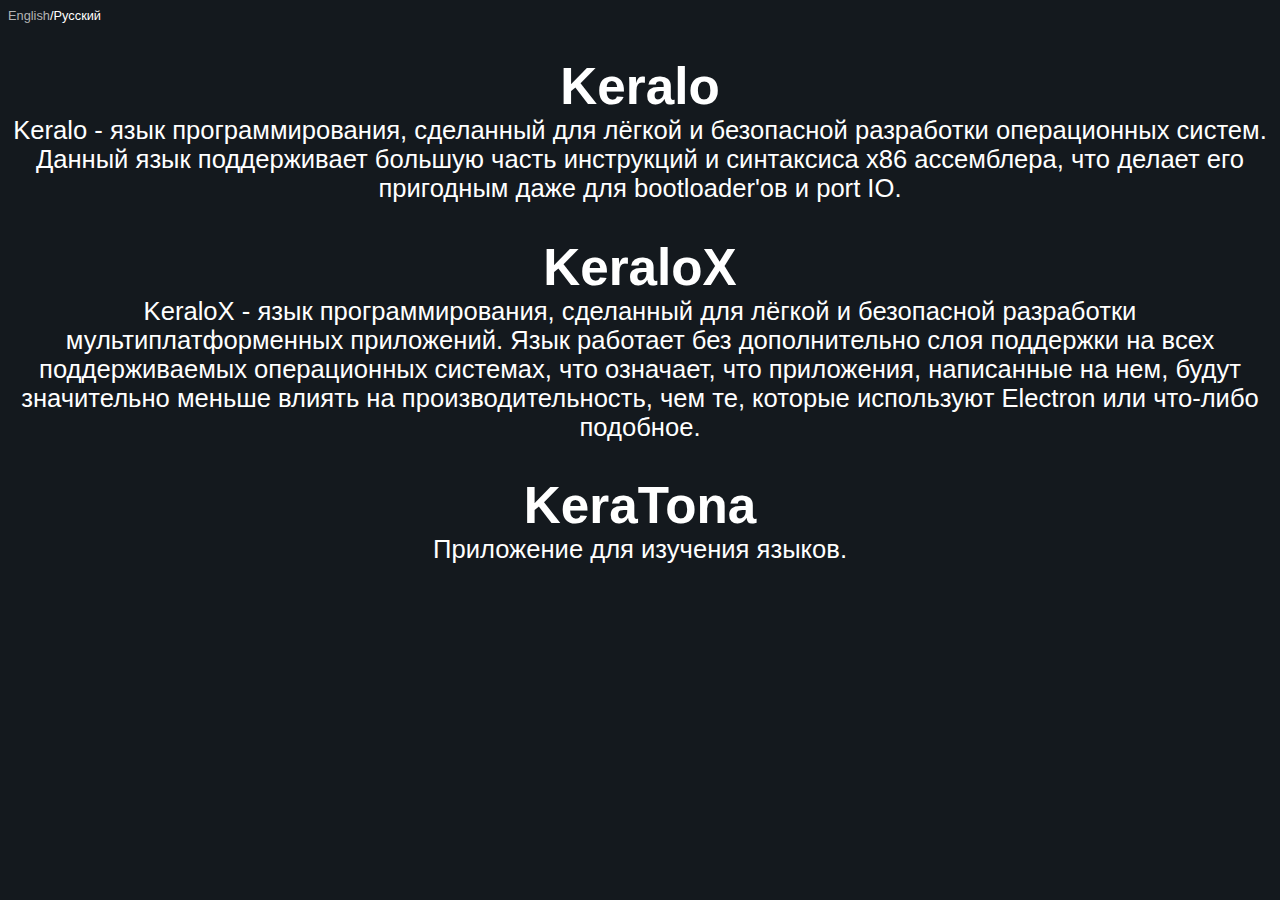
==== russian.html @ bc36067d "Made a general layout for the page." ====
<!DOCTYPE html>
<html lang="en">
<head>
    <meta charset="UTF-8">
    <meta http-equiv="X-UA-Compatible" content="IE=edge">
    <meta name="viewport" content="width=device-width, initial-scale=1.0">
    <title>Hin's Website</title>
    <link rel="stylesheet" href="styles.css">
</head>
<body>
    <a href="index.html">English</a>/Русский
    <h1>Keralo</h1>
    <p>Keralo - язык программирования, сделанный для лёгкой и безопасной разработки операционных систем. Данный язык поддерживает большую часть инструкций и синтаксиса x86 ассемблера, что делает его пригодным даже для bootloader'ов и port IO.</p>
    <h1>KeraloX</h1>
    <p>KeraloX - язык программирования, сделанный для лёгкой и безопасной разработки мультиплатформенных приложений. Язык работает без дополнительно слоя поддержки на всех поддерживаемых операционных системах, что означает, что приложения, написанные на нем, будут значительно меньше влиять на производительность, чем те, которые используют Electron или что-либо подобное.</p>
    <h1>KeraTona</h1>
    <p>Приложение для изучения языков.</p>
</body>
</html>
---- styles.css ----
body {
    background-color: rgb(20, 25, 30);
    color: white;
    font-family: 'Trebuchet MS', 'Lucida Sans Unicode', 'Lucida Grande', 'Lucida Sans', Arial, sans-serif;
    font-size: 3vw;
}


a {
    color: rgb(180, 180, 180);
    text-decoration: none;
}

a:hover {
    color: white;
}

h1 {
    font-size: 6vw;
    text-align: center;
    margin-bottom: 0;
}

p {
    font-size: 3.5vw;
    text-align: center;
    margin-top: 0;
}

@media screen and (min-width: 1000px) {
    body {
        font-size: 1vw;
    }
    
    h1 {
        font-size: 4vw;
    }
    
    p {
        font-size: 2vw;
    }
}
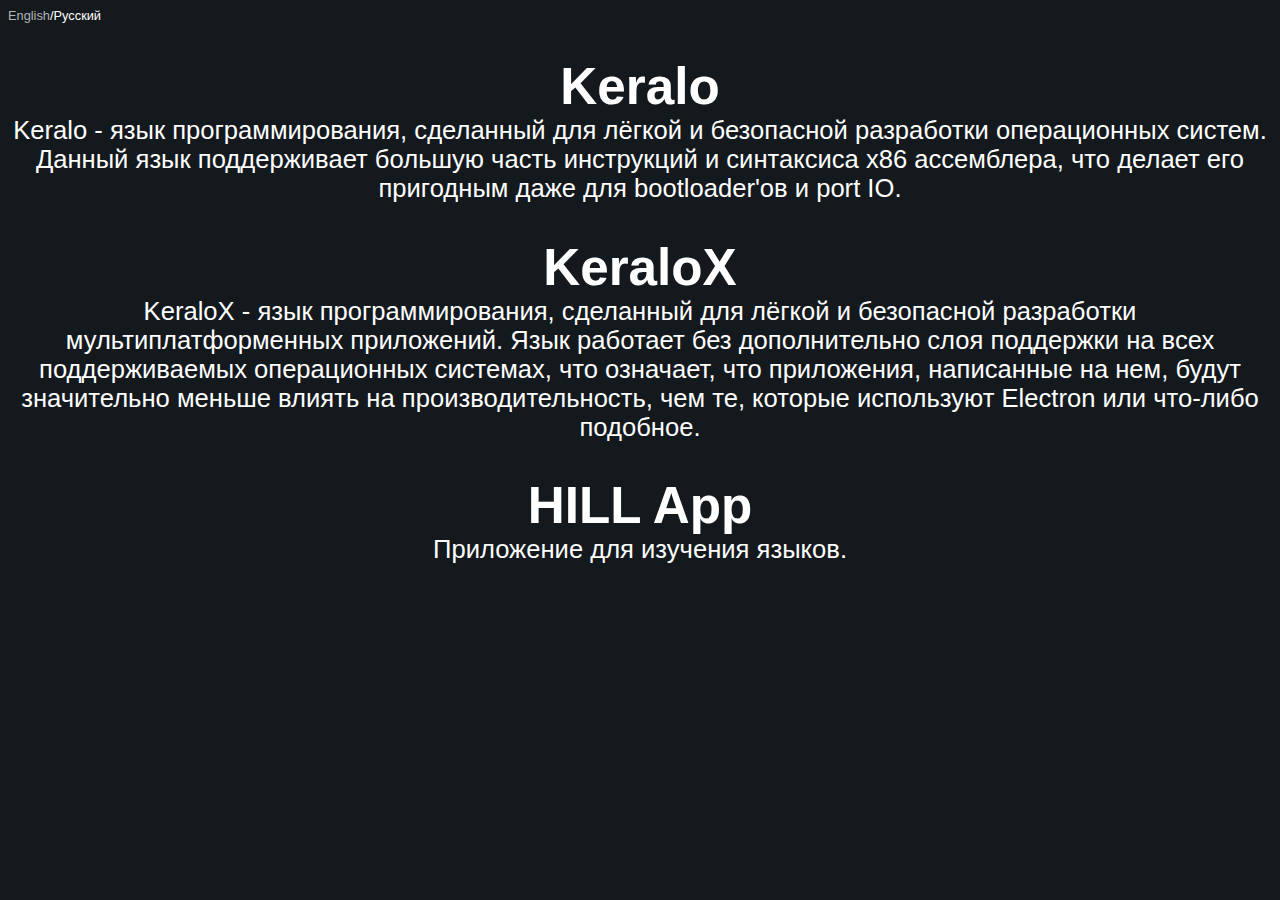
==== commit 78195b6a: "Update russian.html" ====
--- a/russian.html
+++ b/russian.html
@@ -13,7 +13,7 @@
     <p>Keralo - язык программирования, сделанный для лёгкой и безопасной разработки операционных систем. Данный язык поддерживает большую часть инструкций и синтаксиса x86 ассемблера, что делает его пригодным даже для bootloader'ов и port IO.</p>
     <h1>KeraloX</h1>
     <p>KeraloX - язык программирования, сделанный для лёгкой и безопасной разработки мультиплатформенных приложений. Язык работает без дополнительно слоя поддержки на всех поддерживаемых операционных системах, что означает, что приложения, написанные на нем, будут значительно меньше влиять на производительность, чем те, которые используют Electron или что-либо подобное.</p>
-    <h1>KeraTona</h1>
+    <h1>HILL App</h1>
     <p>Приложение для изучения языков.</p>
 </body>
-</html>+</html>
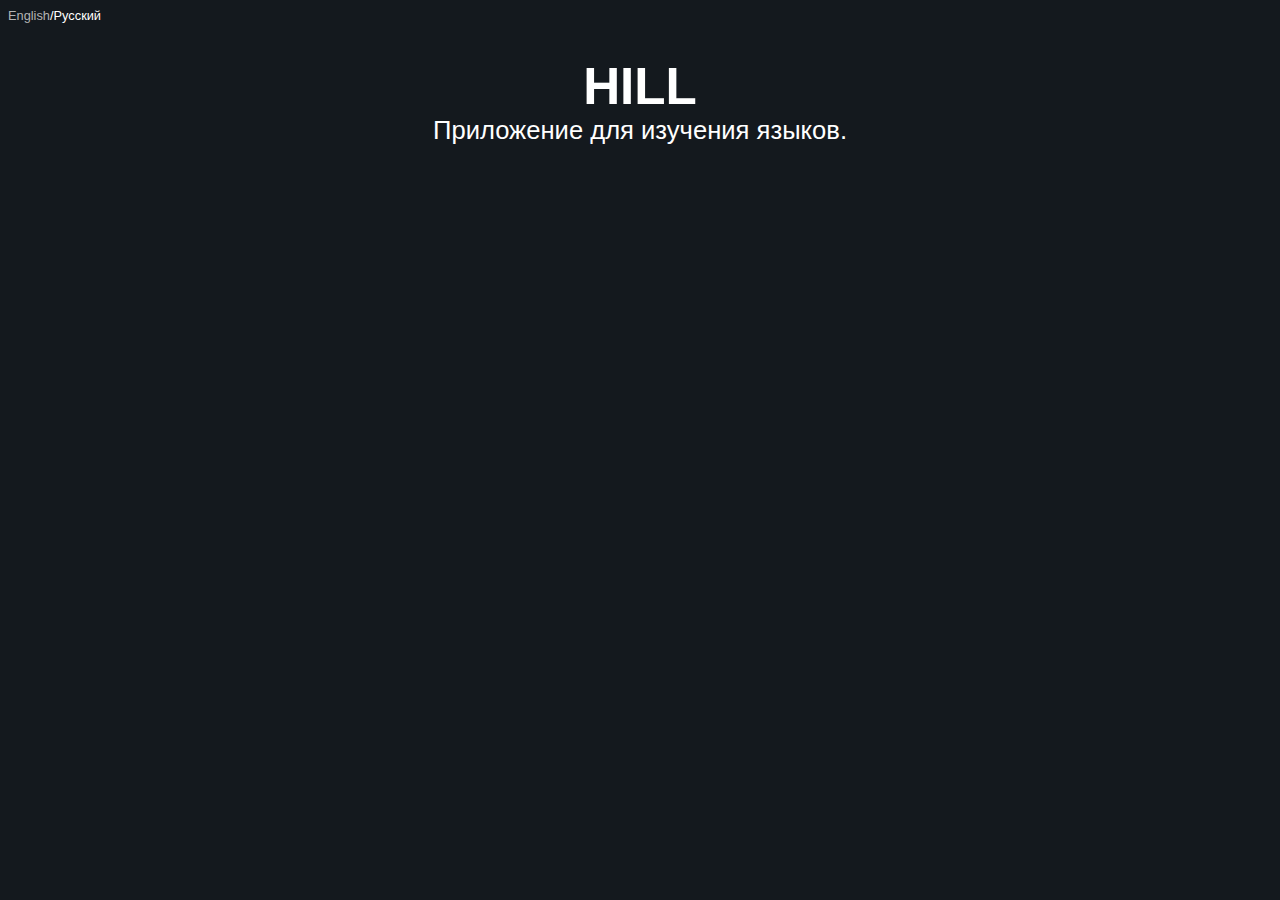
==== commit 7321413c: "Update russian.html" ====
--- a/russian.html
+++ b/russian.html
@@ -9,11 +9,7 @@
 </head>
 <body>
     <a href="index.html">English</a>/Русский
-    <h1>Keralo</h1>
-    <p>Keralo - язык программирования, сделанный для лёгкой и безопасной разработки операционных систем. Данный язык поддерживает большую часть инструкций и синтаксиса x86 ассемблера, что делает его пригодным даже для bootloader'ов и port IO.</p>
-    <h1>KeraloX</h1>
-    <p>KeraloX - язык программирования, сделанный для лёгкой и безопасной разработки мультиплатформенных приложений. Язык работает без дополнительно слоя поддержки на всех поддерживаемых операционных системах, что означает, что приложения, написанные на нем, будут значительно меньше влиять на производительность, чем те, которые используют Electron или что-либо подобное.</p>
-    <h1>HILL App</h1>
+    <h1>HILL</h1>
     <p>Приложение для изучения языков.</p>
 </body>
 </html>
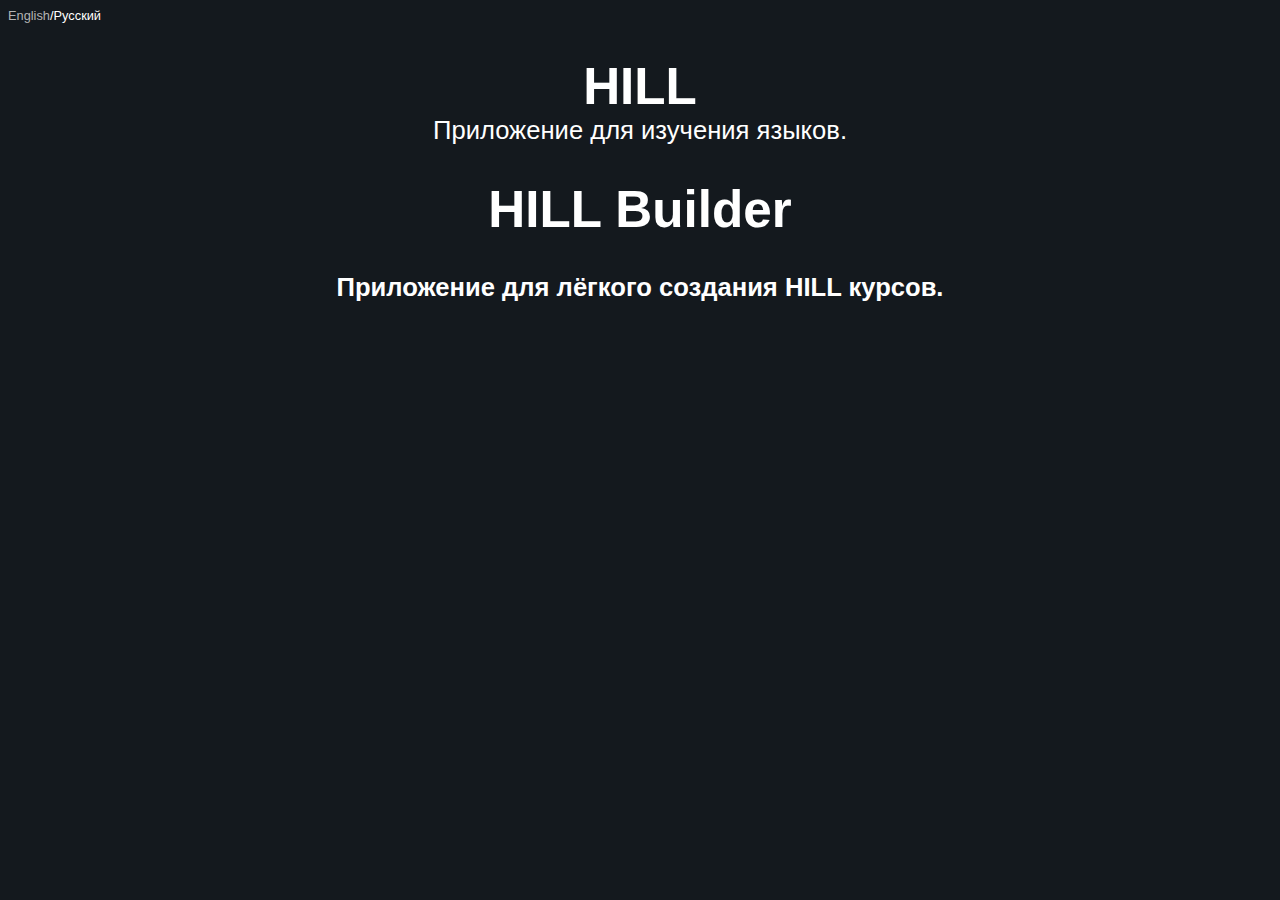
==== commit c9946171: "Update russian.html" ====
--- a/russian.html
+++ b/russian.html
@@ -11,5 +11,7 @@
     <a href="index.html">English</a>/Русский
     <h1>HILL</h1>
     <p>Приложение для изучения языков.</p>
+    <h1>HILL Builder<h1>
+    <p>Приложение для лёгкого создания HILL курсов.<p>
 </body>
 </html>
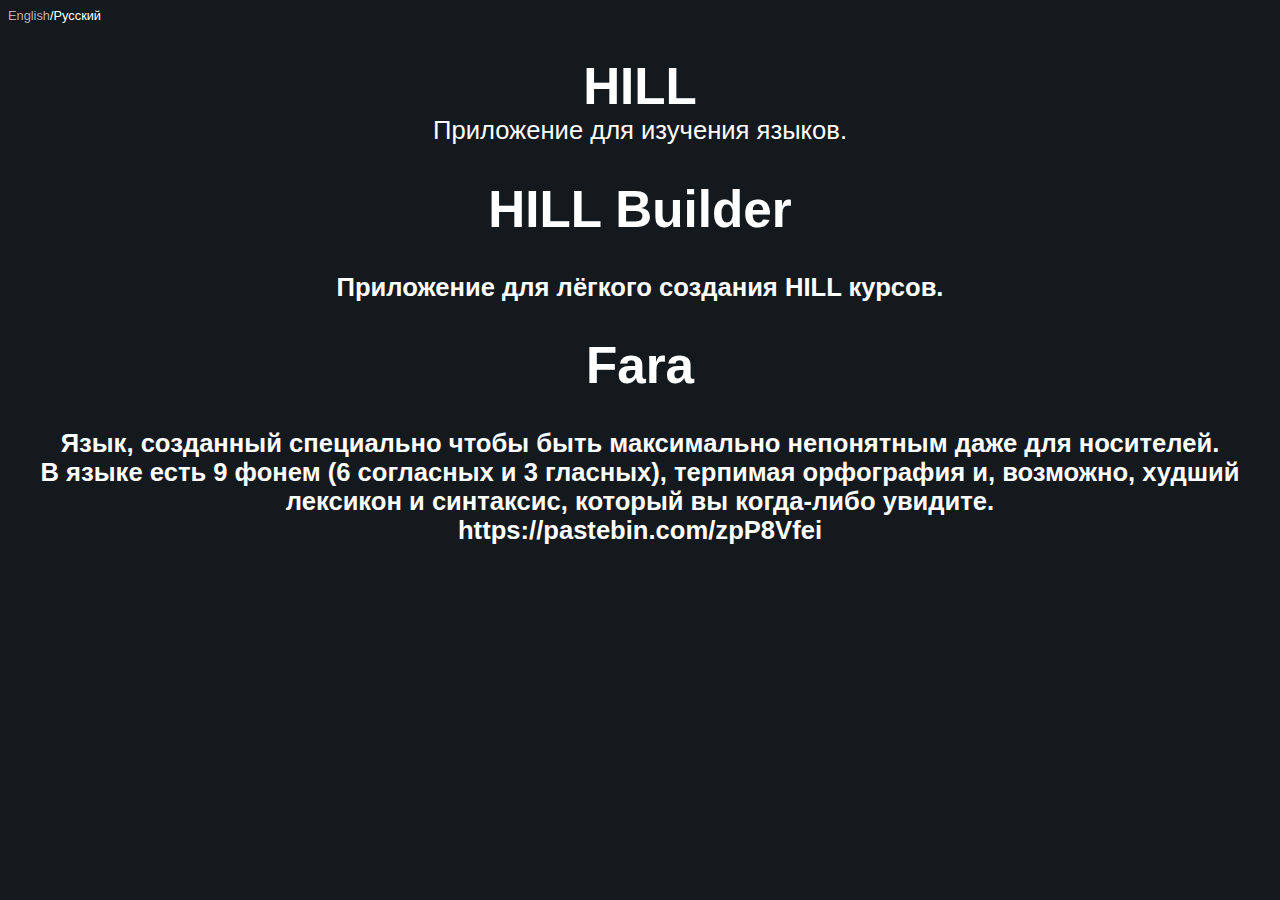
==== commit 914c2048: "Update russian.html" ====
--- a/russian.html
+++ b/russian.html
@@ -13,5 +13,7 @@
     <p>Приложение для изучения языков.</p>
     <h1>HILL Builder<h1>
     <p>Приложение для лёгкого создания HILL курсов.<p>
+    <h1>Fara<h1>
+    <p>Язык, созданный специально чтобы быть максимально непонятным даже для носителей.<br>В языке есть 9 фонем (6 согласных и 3 гласных), терпимая орфография и, возможно, худший лексикон и синтаксис, который вы когда-либо увидите.<br>https://pastebin.com/zpP8Vfei<p>
 </body>
 </html>
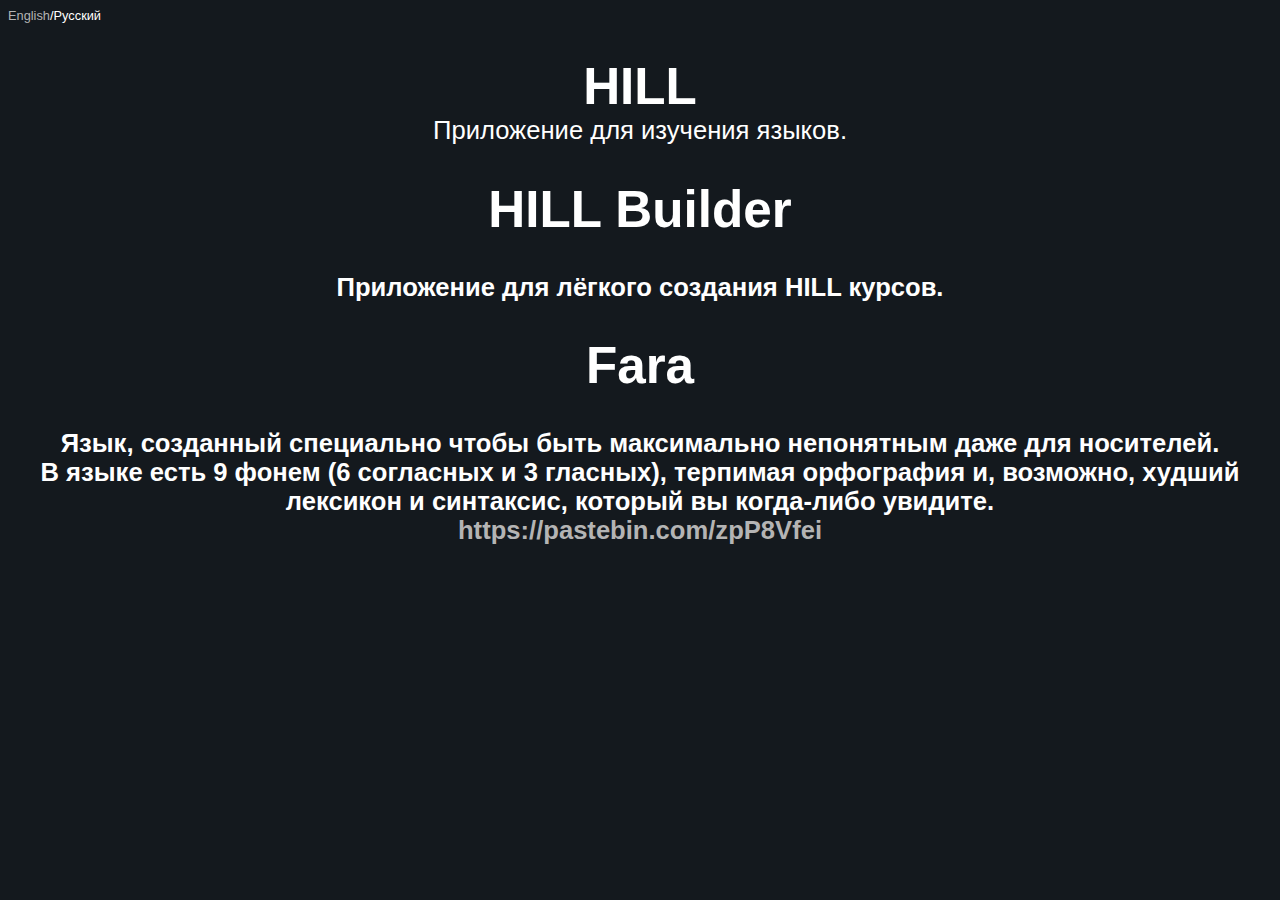
==== commit 0bfae05c: "Update russian.html" ====
--- a/russian.html
+++ b/russian.html
@@ -14,6 +14,6 @@
     <h1>HILL Builder<h1>
     <p>Приложение для лёгкого создания HILL курсов.<p>
     <h1>Fara<h1>
-    <p>Язык, созданный специально чтобы быть максимально непонятным даже для носителей.<br>В языке есть 9 фонем (6 согласных и 3 гласных), терпимая орфография и, возможно, худший лексикон и синтаксис, который вы когда-либо увидите.<br>https://pastebin.com/zpP8Vfei<p>
+    <p>Язык, созданный специально чтобы быть максимально непонятным даже для носителей.<br>В языке есть 9 фонем (6 согласных и 3 гласных), терпимая орфография и, возможно, худший лексикон и синтаксис, который вы когда-либо увидите.<br><a href="https://pastebin.com/zpP8Vfei">https://pastebin.com/zpP8Vfei</a><p>
 </body>
 </html>
